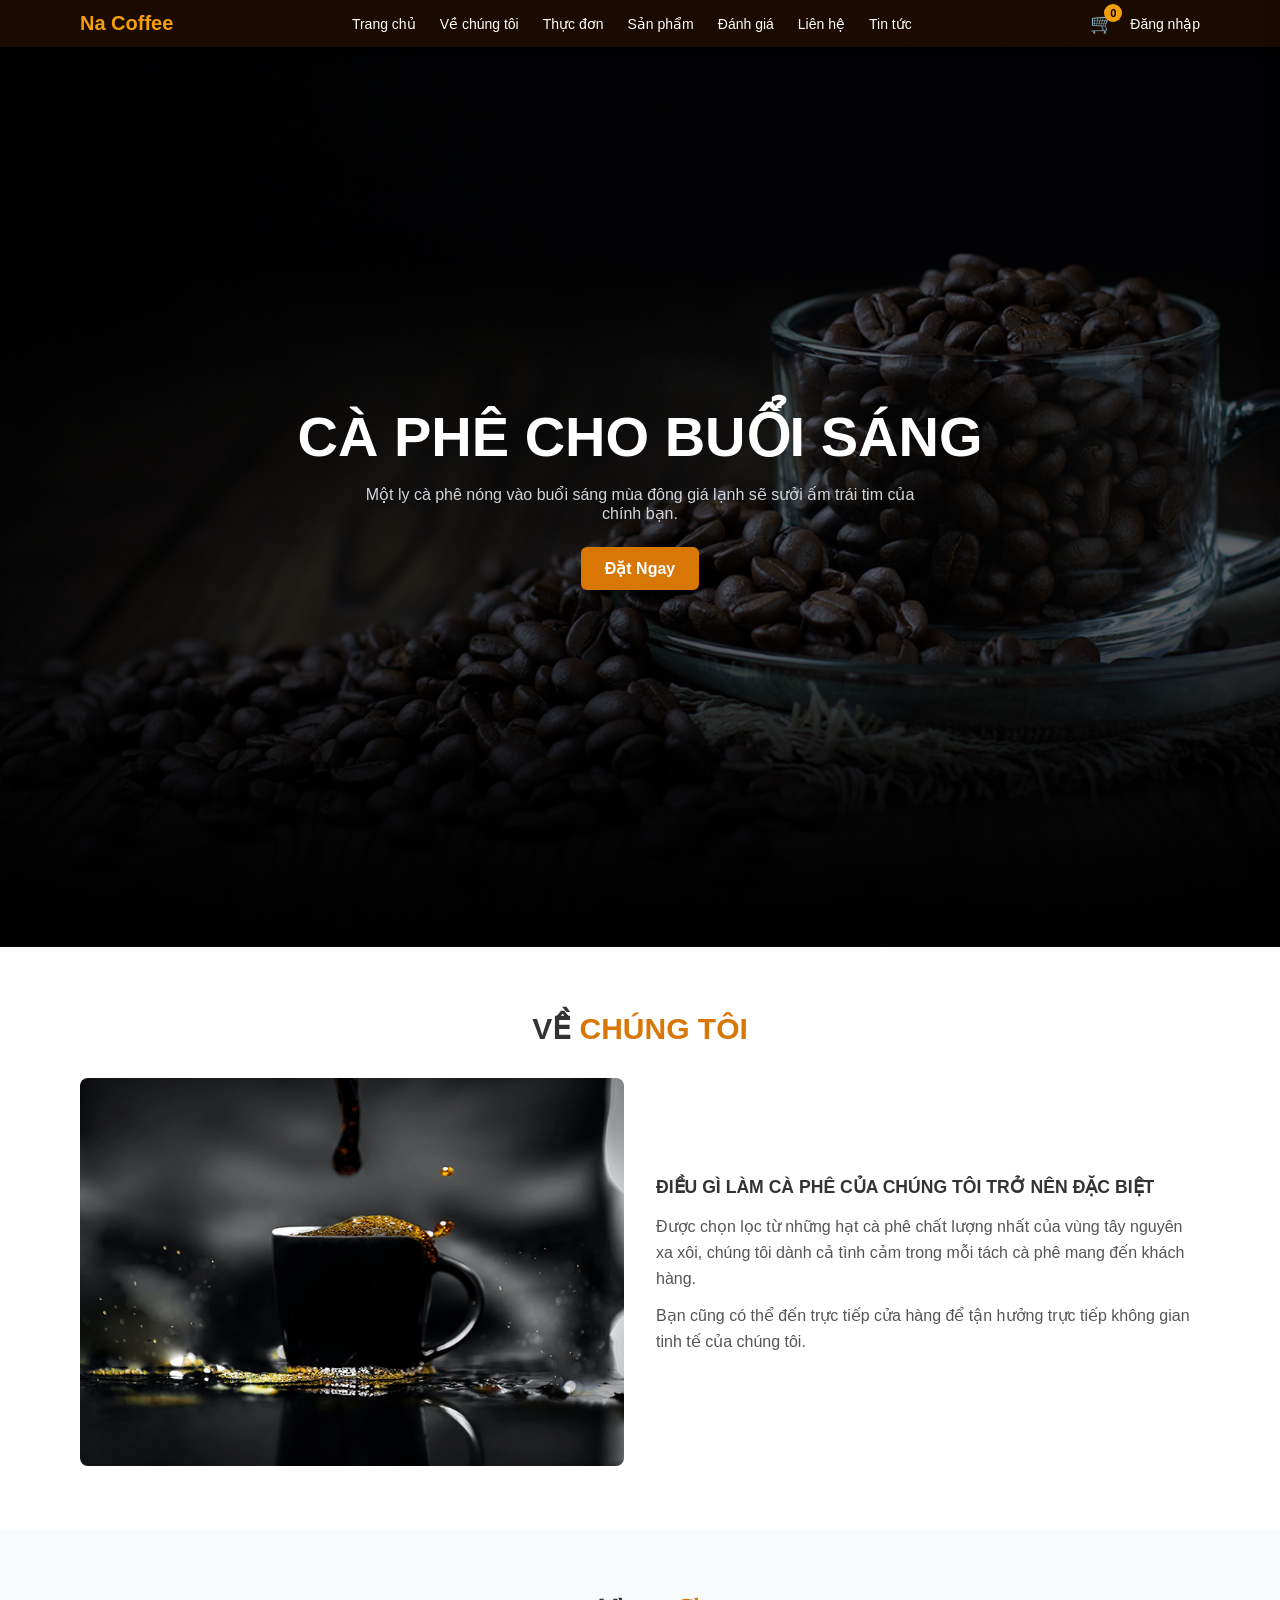
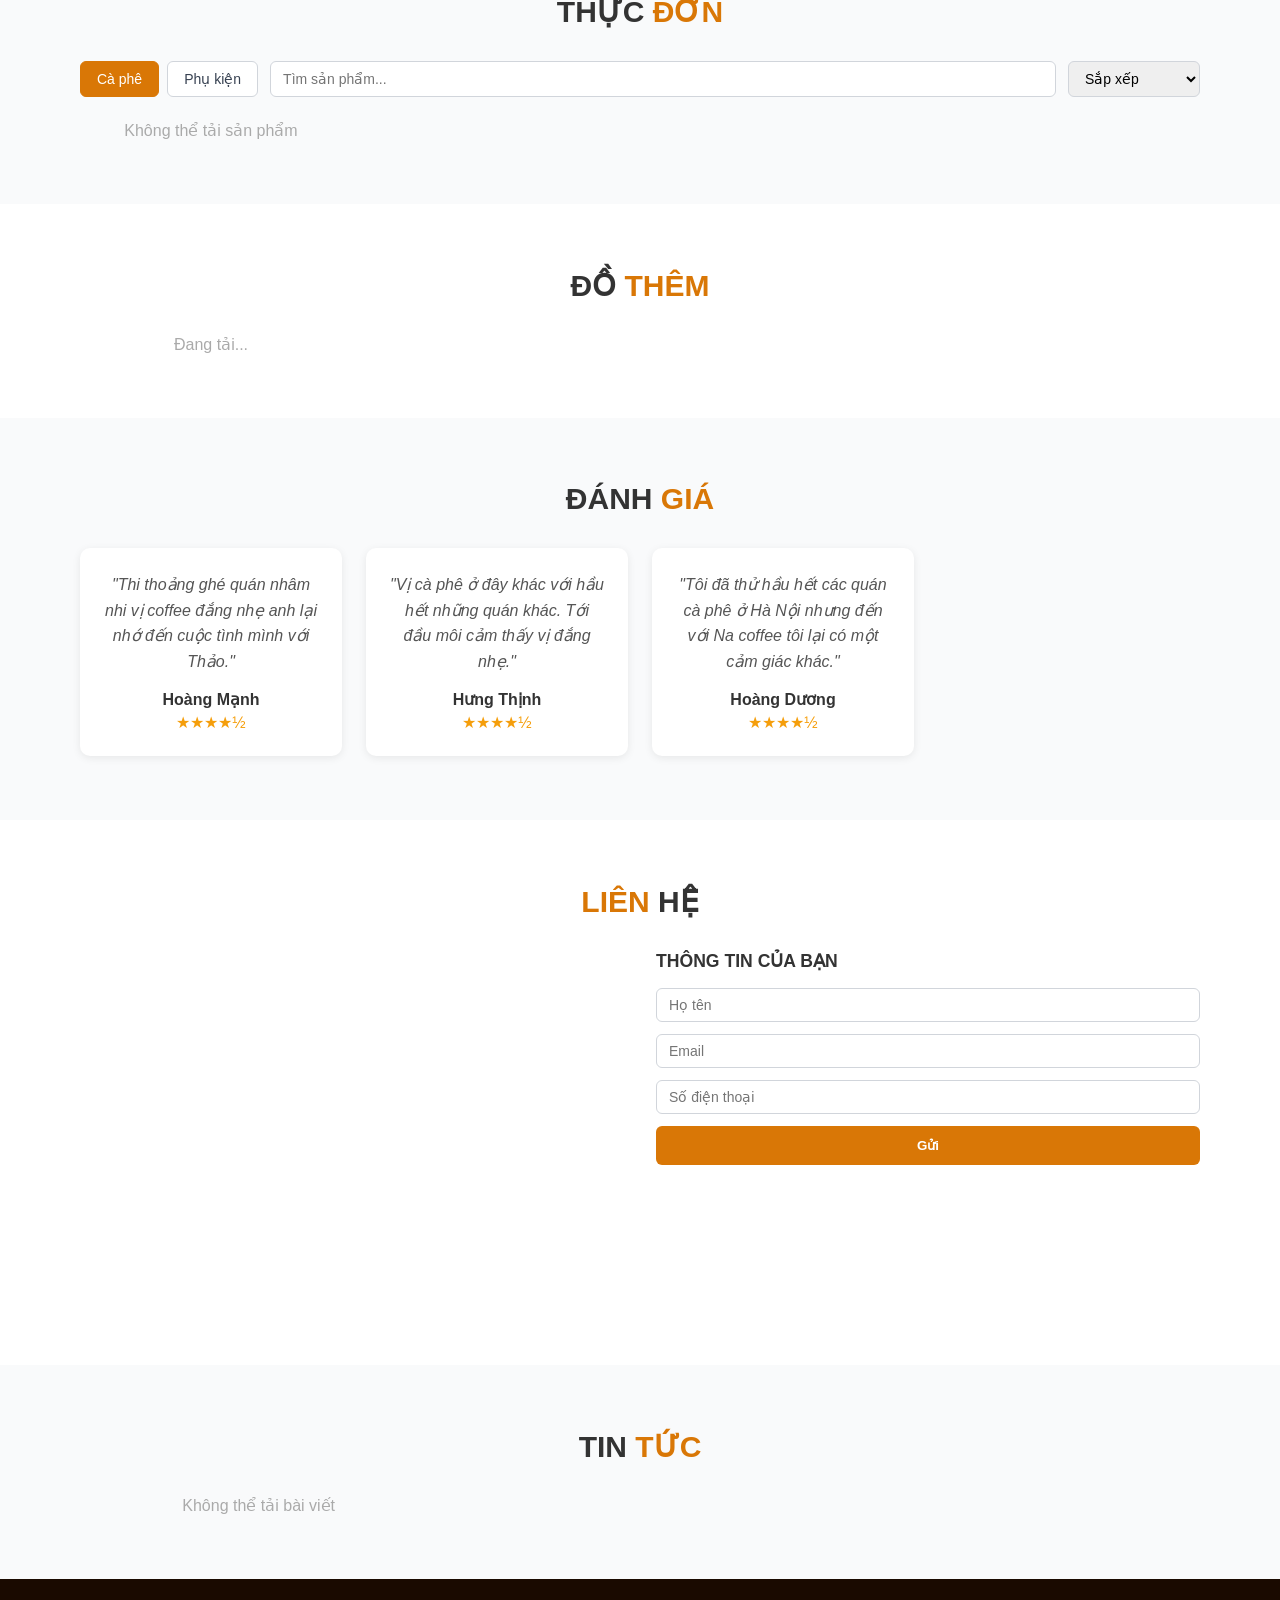
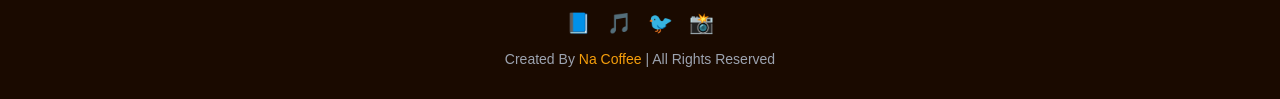
==== index.html @ 5bf88d76 "first commit" ====
<!DOCTYPE html>
<html lang="vi">
<head>
  <meta charset="UTF-8" />
  <meta name="viewport" content="width=device-width, initial-scale=1.0" />
  <title>Na Coffee</title>
  <link rel="stylesheet" href="style.css" />
</head>
<body>

  <!-- NAVBAR -->
  <header class="navbar">
    <nav class="container nav-inner">
      <a href="#home" class="logo">Na Coffee</a>
      <ul class="nav-links">
        <li><a href="#home">Trang chủ</a></li>
        <li><a href="#about">Về chúng tôi</a></li>
        <li><a href="#menu">Thực đơn</a></li>
        <li><a href="#product">Sản phẩm</a></li>
        <li><a href="#review">Đánh giá</a></li>
        <li><a href="#contact">Liên hệ</a></li>
        <li><a href="#blog">Tin tức</a></li>
      </ul>
      <div class="nav-actions">
        <button class="cart-btn" id="cartBtn">
          🛒 <span class="cart-badge" id="cartBadge">0</span>
        </button>
        <a href="login.html" class="nav-login" id="navLogin">Đăng nhập</a>
        <a href="dashboard.html" class="nav-login" id="navDashboard" style="display:none">Tài khoản</a>
        <button class="nav-login" id="navLogout" style="display:none" onclick="logout()">Đăng xuất</button>
      </div>
    </nav>
  </header>

  <!-- CART SIDEBAR -->
  <div class="cart-overlay" id="cartOverlay" onclick="closeCart()"></div>
  <div class="cart-sidebar" id="cartSidebar">
    <div class="cart-header">
      <h2>GIỎ HÀNG</h2>
      <button onclick="closeCart()">✕</button>
    </div>
    <div class="cart-items" id="cartItems"></div>
    <div class="cart-footer">
      <div class="cart-total">
        <span>Tổng tiền:</span>
        <span class="total-price" id="cartTotal">0đ</span>
      </div>
      <a href="checkout.html" class="btn-checkout">CHECKOUT</a>
    </div>
  </div>

  <!-- HERO -->
  <section id="home" class="hero">
    <div class="hero-overlay"></div>
    <div class="hero-content">
      <h1>CÀ PHÊ CHO BUỔI SÁNG</h1>
      <p>Một ly cà phê nóng vào buổi sáng mùa đông giá lạnh sẽ sưởi ấm trái tim của chính bạn.</p>
      <a href="#menu" class="btn-primary">Đặt Ngay</a>
    </div>
  </section>

  <!-- ABOUT -->
  <section id="about" class="section">
    <div class="container">
      <h2 class="section-title">VỀ <span>CHÚNG TÔI</span></h2>
      <div class="about-grid">
        <img src="img/about-img.jpeg" alt="About" class="about-img" />
        <div>
          <h3>ĐIỀU GÌ LÀM CÀ PHÊ CỦA CHÚNG TÔI TRỞ NÊN ĐẶC BIỆT</h3>
          <p>Được chọn lọc từ những hạt cà phê chất lượng nhất của vùng tây nguyên xa xôi, chúng tôi dành cả tình cảm trong mỗi tách cà phê mang đến khách hàng.</p>
          <p>Bạn cũng có thể đến trực tiếp cửa hàng để tận hưởng trực tiếp không gian tinh tế của chúng tôi.</p>
        </div>
      </div>
    </div>
  </section>

  <!-- MENU -->
  <section id="menu" class="section bg-light">
    <div class="container">
      <h2 class="section-title">THỰC <span>ĐƠN</span></h2>
      <div class="filters">
        <div class="cat-btns">
          <button class="cat-btn active" data-cat="coffee" onclick="filterCategory('coffee', this)">Cà phê</button>
          <button class="cat-btn" data-cat="accessories" onclick="filterCategory('accessories', this)">Phụ kiện</button>
        </div>
        <input type="text" id="searchInput" placeholder="Tìm sản phẩm..." oninput="handleSearch(this.value)" />
        <select id="sortSelect" onchange="handleSort(this.value)">
          <option value="">Sắp xếp</option>
          <option value="price_asc">Giá tăng dần</option>
          <option value="price_desc">Giá giảm dần</option>
          <option value="name_asc">Tên A-Z</option>
        </select>
      </div>
      <div class="product-grid" id="menuGrid">
        <p class="loading">Đang tải...</p>
      </div>
    </div>
  </section>

  <!-- ACCESSORIES -->
  <section id="product" class="section">
    <div class="container">
      <h2 class="section-title">ĐỒ <span>THÊM</span></h2>
      <div class="product-grid" id="accessoryGrid">
        <p class="loading">Đang tải...</p>
      </div>
    </div>
  </section>

  <!-- REVIEWS -->
  <section id="review" class="section bg-light">
    <div class="container">
      <h2 class="section-title">ĐÁNH <span>GIÁ</span></h2>
      <div class="review-grid">
        <div class="review-card">
          <p>"Thi thoảng ghé quán nhâm nhi vị coffee đắng nhẹ anh lại nhớ đến cuộc tình mình với Thảo."</p>
          <strong>Hoàng Mạnh</strong>
          <div class="stars">★★★★½</div>
        </div>
        <div class="review-card">
          <p>"Vị cà phê ở đây khác với hầu hết những quán khác. Tới đầu môi cảm thấy vị đắng nhẹ."</p>
          <strong>Hưng Thịnh</strong>
          <div class="stars">★★★★½</div>
        </div>
        <div class="review-card">
          <p>"Tôi đã thử hầu hết các quán cà phê ở Hà Nội nhưng đến với Na coffee tôi lại có một cảm giác khác."</p>
          <strong>Hoàng Dương</strong>
          <div class="stars">★★★★½</div>
        </div>
      </div>
    </div>
  </section>

  <!-- CONTACT -->
  <section id="contact" class="section">
    <div class="container">
      <h2 class="section-title"><span>LIÊN</span> HỆ</h2>
      <div class="contact-grid">
        <iframe src="https://www.openstreetmap.org/export/embed.html?bbox=105.7850%2C20.9750%2C105.7950%2C20.9850&layer=mapnik" class="map-frame" loading="lazy"></iframe>
        <div>
          <h3>THÔNG TIN CỦA BẠN</h3>
          <form id="contactForm" onsubmit="submitContact(event)">
            <input type="text" id="cName" placeholder="Họ tên" required />
            <input type="email" id="cEmail" placeholder="Email" required />
            <input type="tel" id="cPhone" placeholder="Số điện thoại" required />
            <button type="submit" class="btn-primary">Gửi</button>
          </form>
          <p id="contactMsg" class="contact-msg"></p>
        </div>
      </div>
    </div>
  </section>

  <!-- BLOG -->
  <section id="blog" class="section bg-light">
    <div class="container">
      <h2 class="section-title">TIN <span>TỨC</span></h2>
      <div class="blog-grid" id="blogGrid">
        <p class="loading">Đang tải...</p>
      </div>
    </div>
  </section>

  <!-- FOOTER -->
  <footer class="footer">
    <div class="footer-icons">
      <span>📘</span><span>🎵</span><span>🐦</span><span>📸</span>
    </div>
    <p>Created By <span>Na Coffee</span> | All Rights Reserved</p>
  </footer>

  <!-- TOAST -->
  <div class="toast" id="toast"></div>

  <script src="main.js"></script>
</body>
</html>
---- style.css ----
*, *::before, *::after { box-sizing: border-box; margin: 0; padding: 0; }

body { font-family: 'Segoe UI', sans-serif; color: #333; }

a { text-decoration: none; color: inherit; }

.container { max-width: 1152px; margin: 0 auto; padding: 0 1rem; }

/* NAVBAR */
.navbar {
  position: sticky; top: 0; z-index: 40;
  background: #1a0a00; color: #fff; box-shadow: 0 2px 8px rgba(0,0,0,.4);
}
.nav-inner { display: flex; align-items: center; justify-content: space-between; padding: .75rem 1rem; }
.logo { font-size: 1.25rem; font-weight: 700; color: #f59e0b; }
.nav-links { display: flex; gap: 1.5rem; list-style: none; font-size: .875rem; }
.nav-links a:hover { color: #f59e0b; }
.nav-actions { display: flex; align-items: center; gap: 1rem; }
.cart-btn { background: none; border: none; color: #fff; font-size: 1.2rem; cursor: pointer; position: relative; }
.cart-badge {
  position: absolute; top: -8px; right: -8px;
  background: #f59e0b; color: #000; font-size: .7rem; font-weight: 700;
  border-radius: 50%; width: 18px; height: 18px;
  display: flex; align-items: center; justify-content: center;
}
.nav-login { font-size: .875rem; color: #fff; cursor: pointer; background: none; border: none; }
.nav-login:hover { color: #f59e0b; }

/* CART SIDEBAR */
.cart-overlay { display: none; position: fixed; inset: 0; background: rgba(0,0,0,.5); z-index: 40; }
.cart-overlay.open { display: block; }
.cart-sidebar {
  position: fixed; right: -320px; top: 0; height: 100%; width: 320px;
  background: #fff; z-index: 50; display: flex; flex-direction: column;
  box-shadow: -4px 0 16px rgba(0,0,0,.2); transition: right .3s ease;
}
.cart-sidebar.open { right: 0; }
.cart-header { display: flex; justify-content: space-between; align-items: center; padding: 1rem; border-bottom: 1px solid #eee; }
.cart-header h2 { font-size: 1rem; font-weight: 700; }
.cart-header button { background: none; border: none; font-size: 1.2rem; cursor: pointer; }
.cart-items { flex: 1; overflow-y: auto; padding: 1rem; display: flex; flex-direction: column; gap: .75rem; }
.cart-item { display: flex; gap: .75rem; align-items: center; }
.cart-item img { width: 60px; height: 60px; object-fit: cover; border-radius: 6px; }
.cart-item-info { flex: 1; }
.cart-item-info p { font-size: .875rem; font-weight: 500; }
.cart-item-info small { font-size: .75rem; color: #888; }
.cart-qty { display: flex; align-items: center; gap: .5rem; margin-top: .25rem; }
.cart-qty button { width: 24px; height: 24px; border: 1px solid #ddd; border-radius: 4px; background: #fff; cursor: pointer; font-size: .875rem; }
.cart-qty span { font-size: .875rem; }
.cart-remove { margin-left: auto; background: none; border: none; color: #f87171; cursor: pointer; font-size: .875rem; }
.cart-footer { padding: 1rem; border-top: 1px solid #eee; }
.cart-total { display: flex; justify-content: space-between; margin-bottom: .75rem; font-weight: 500; }
.total-price { font-weight: 700; color: #d97706; }
.btn-checkout { display: block; width: 100%; background: #d97706; color: #fff; text-align: center; padding: .6rem; border-radius: 6px; font-weight: 600; }
.btn-checkout:hover { background: #b45309; }
.empty-cart { text-align: center; color: #aaa; margin-top: 2rem; }

/* HERO */
.hero {
  min-height: 100vh; display: flex; align-items: center; justify-content: center;
  text-align: center; color: #fff; position: relative;
  background: url('img/home-img.jpeg') center/cover no-repeat;
}
.hero-overlay { position: absolute; inset: 0; background: rgba(0,0,0,.6); }
.hero-content { position: relative; z-index: 1; padding: 1rem; }
.hero-content h1 { font-size: clamp(2rem, 6vw, 3.5rem); font-weight: 700; margin-bottom: 1rem; }
.hero-content p { max-width: 560px; margin: 0 auto 1.5rem; color: #d1d5db; }
.btn-primary { background: #d97706; color: #fff; padding: .75rem 1.5rem; border-radius: 6px; font-weight: 600; border: none; cursor: pointer; display: inline-block; }
.btn-primary:hover { background: #b45309; }

/* SECTIONS */
.section { padding: 4rem 1rem; }
.bg-light { background: #f9fafb; }
.section-title { font-size: 1.875rem; font-weight: 700; text-align: center; margin-bottom: 2rem; }
.section-title span { color: #d97706; }
.loading { text-align: center; color: #aaa; }

/* ABOUT */
.about-grid { display: grid; grid-template-columns: 1fr 1fr; gap: 2rem; align-items: center; }
.about-img { width: 100%; border-radius: 8px; object-fit: cover; }
.about-grid h3 { font-size: 1.1rem; font-weight: 700; margin-bottom: 1rem; }
.about-grid p { color: #555; margin-bottom: .75rem; line-height: 1.6; }

/* PRODUCT GRID */
.filters { display: flex; flex-wrap: wrap; gap: .75rem; margin-bottom: 1.5rem; }
.cat-btns { display: flex; gap: .5rem; }
.cat-btn { padding: .5rem 1rem; border-radius: 6px; border: 1px solid #d1d5db; background: #fff; color: #374151; font-size: .875rem; font-weight: 500; cursor: pointer; transition: all .2s; }
.cat-btn.active, .cat-btn:hover { background: #d97706; color: #fff; border-color: #d97706; }
.filters input { border: 1px solid #d1d5db; border-radius: 6px; padding: .5rem .75rem; flex: 1; font-size: .875rem; min-width: 160px; }
.filters select { border: 1px solid #d1d5db; border-radius: 6px; padding: .5rem .75rem; font-size: .875rem; }
.product-grid { display: grid; grid-template-columns: repeat(auto-fill, minmax(260px, 1fr)); gap: 1.5rem; }
.product-card { background: #fff; border-radius: 10px; box-shadow: 0 2px 8px rgba(0,0,0,.08); overflow: hidden; transition: transform .2s; }
.product-card:hover { transform: translateY(-4px); }
.product-card img { width: 100%; height: 200px; object-fit: cover; }
.product-card-body { padding: 1rem; }
.product-card-body h3 { font-size: 1rem; font-weight: 600; margin-bottom: .25rem; }
.product-card-body .price { color: #d97706; font-weight: 700; margin-bottom: .75rem; }
.product-card-body .original-price { text-decoration: line-through; color: #aaa; font-size: .8rem; margin-left: .25rem; }
.product-card-body .badge { display: inline-block; font-size: .7rem; padding: .15rem .5rem; border-radius: 999px; background: #fef3c7; color: #92400e; margin-bottom: .5rem; }
.btn-add { width: 100%; background: #d97706; color: #fff; border: none; padding: .5rem; border-radius: 6px; cursor: pointer; font-weight: 600; }
.btn-add:hover { background: #b45309; }
.btn-add:disabled { background: #d1d5db; color: #9ca3af; cursor: not-allowed; }
.stars-small { color: #f59e0b; font-size: .85rem; margin-bottom: .5rem; }

/* REVIEWS */
.review-grid { display: grid; grid-template-columns: repeat(auto-fill, minmax(260px, 1fr)); gap: 1.5rem; }
.review-card { background: #fff; border-radius: 10px; padding: 1.5rem; box-shadow: 0 2px 8px rgba(0,0,0,.08); text-align: center; }
.review-card p { color: #555; font-style: italic; margin-bottom: 1rem; line-height: 1.6; }
.review-card strong { display: block; font-weight: 700; }
.stars { color: #f59e0b; margin-top: .25rem; }

/* CONTACT */
.contact-grid { display: grid; grid-template-columns: 1fr 1fr; gap: 2rem; }
.map-frame { width: 100%; height: 350px; border: 0; border-radius: 8px; }
.contact-grid h3 { font-size: 1.1rem; font-weight: 700; margin-bottom: 1rem; }
.contact-grid form { display: flex; flex-direction: column; gap: .75rem; }
.contact-grid input { border: 1px solid #d1d5db; border-radius: 6px; padding: .5rem .75rem; font-size: .875rem; }
.contact-msg { margin-top: .75rem; font-size: .875rem; color: #16a34a; }

/* BLOG */
.blog-grid { display: grid; grid-template-columns: repeat(auto-fill, minmax(280px, 1fr)); gap: 1.5rem; }
.blog-card { background: #fff; border-radius: 10px; box-shadow: 0 2px 8px rgba(0,0,0,.08); overflow: hidden; }
.blog-card img { width: 100%; height: 180px; object-fit: cover; }
.blog-card-body { padding: 1rem; }
.blog-card-body h3 { font-size: .95rem; font-weight: 700; margin-bottom: .5rem; }
.blog-card-body p { font-size: .85rem; color: #555; margin-bottom: .75rem; line-height: 1.5; }
.blog-card-body a { font-size: .85rem; color: #d97706; font-weight: 600; }
.blog-date { font-size: .75rem; color: #aaa; margin-bottom: .25rem; }

/* FOOTER */
.footer { background: #1a0a00; color: #fff; text-align: center; padding: 2rem 1rem; }
.footer-icons { display: flex; justify-content: center; gap: 1rem; font-size: 1.25rem; margin-bottom: 1rem; }
.footer p { font-size: .875rem; color: #9ca3af; }
.footer span { color: #f59e0b; }

/* TOAST */
.toast {
  position: fixed; bottom: 1.5rem; right: 1.5rem; z-index: 999;
  background: #1a0a00; color: #fff; padding: .75rem 1.25rem;
  border-radius: 8px; font-size: .875rem; opacity: 0;
  transition: opacity .3s; pointer-events: none;
}
.toast.show { opacity: 1; }

/* RESPONSIVE */
@media (max-width: 768px) {
  .nav-links { display: none; }
  .about-grid, .contact-grid { grid-template-columns: 1fr; }
}

/* AUTH PAGES */
.auth-page { min-height: calc(100vh - 56px); display: flex; align-items: center; justify-content: center; background: #f9fafb; padding: 2rem 1rem; }
.auth-card { background: #fff; border-radius: 10px; box-shadow: 0 2px 16px rgba(0,0,0,.1); padding: 2rem; width: 100%; max-width: 420px; }
.auth-card h1 { font-size: 1.5rem; font-weight: 700; text-align: center; margin-bottom: 1.5rem; }
.auth-card form { display: flex; flex-direction: column; gap: .75rem; }
.auth-card input { border: 1px solid #d1d5db; border-radius: 6px; padding: .6rem .75rem; font-size: .875rem; }
.auth-error { color: #dc2626; font-size: .8rem; min-height: 1rem; }
.auth-footer { text-align: center; font-size: .875rem; margin-top: 1rem; color: #555; }
.auth-footer a { color: #d97706; font-weight: 600; }
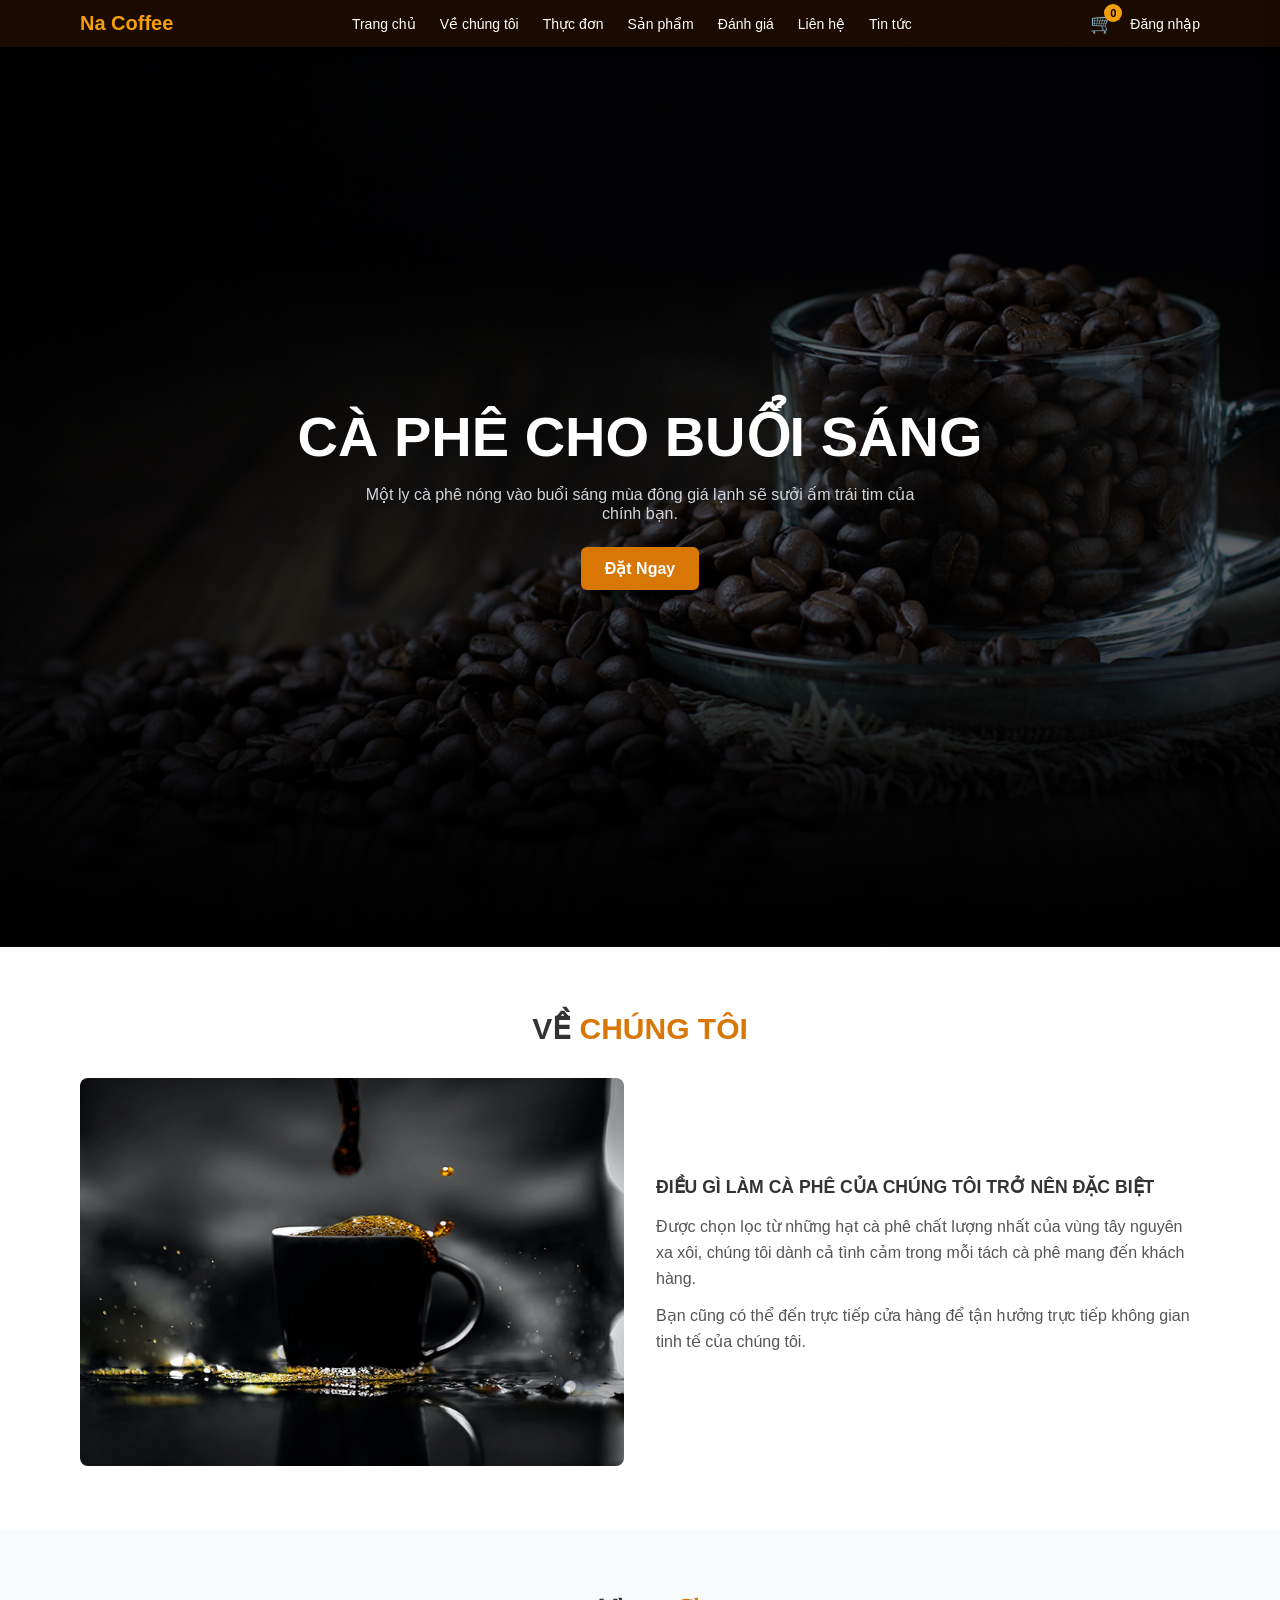
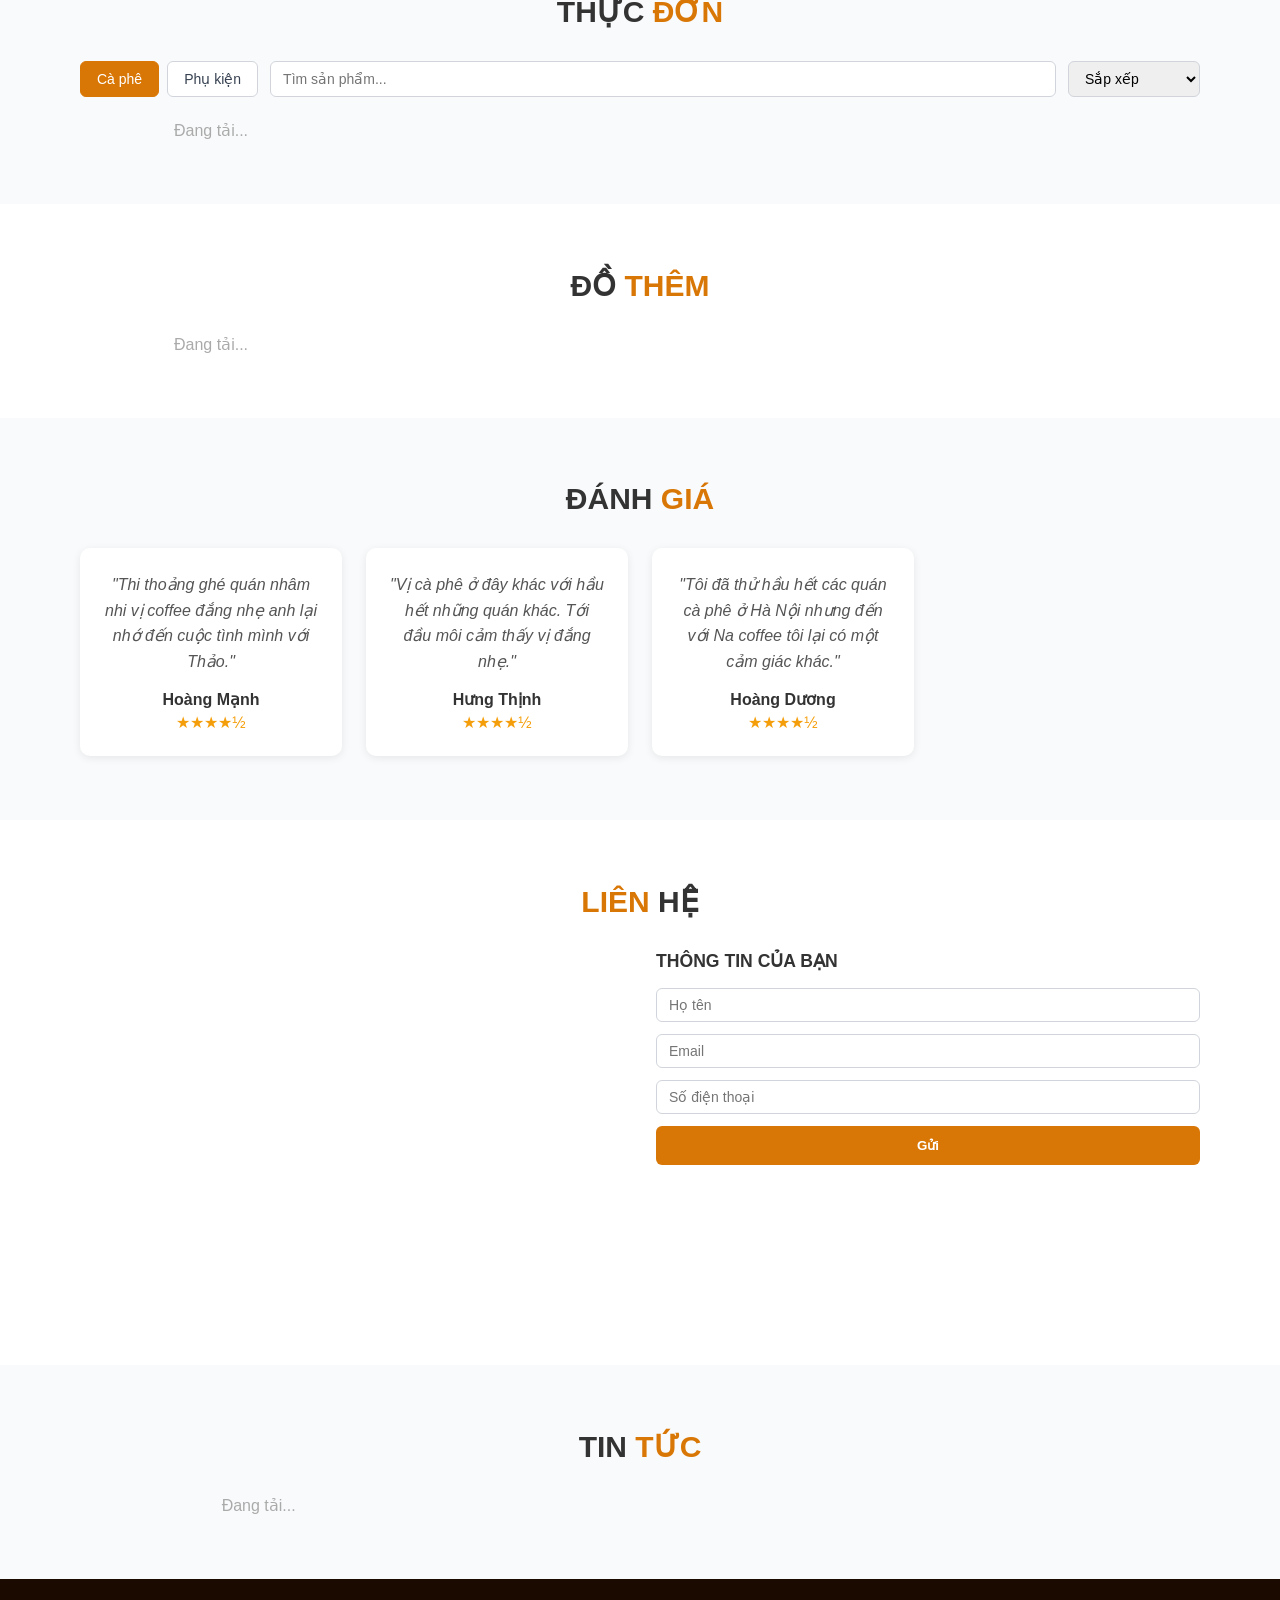
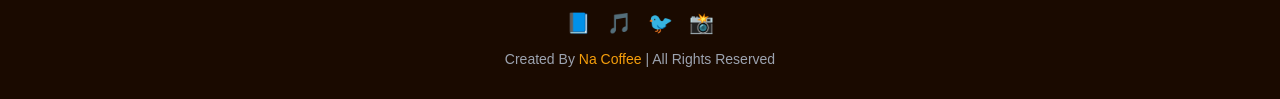
==== commit 06739c67: "first commit" ====
--- a/index.html
+++ b/index.html
@@ -172,6 +172,6 @@
   <!-- TOAST -->
   <div class="toast" id="toast"></div>
 
-  <script src="main.js"></script>
+  <script src="./js/storage.js"></script>
 </body>
 </html>
